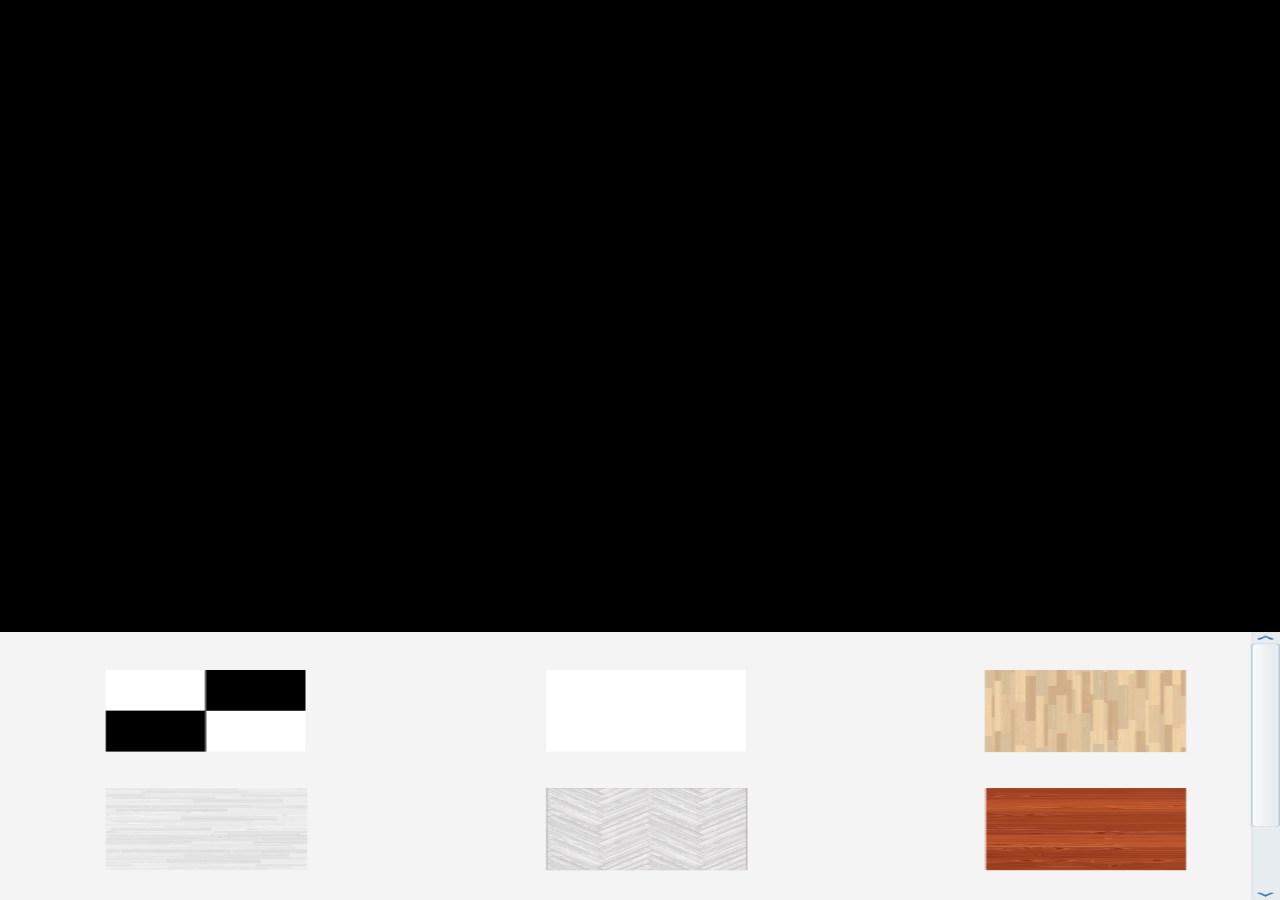
==== bin/index.html @ fc6c50c6 "scroll" ====
﻿<!DOCTYPE html>
<html>
<head>
	<meta charset='utf-8' />
	<title>www.layabox.com</title>
	<meta name='viewport' content='width=device-width,initial-scale=1.0,minimum-scale=1.0,maximum-scale=1.0,user-scalable=no'
	/>
	<meta name="renderer" content="webkit"/>
	<meta name='apple-mobile-web-app-capable' content='yes' />
	<meta name='full-screen' content='true' />
	<meta name='x5-fullscreen' content='true' />
	<meta name='360-fullscreen' content='true' />
	<meta name="laya" screenorientation ="landscape"/>
	<meta http-equiv="X-UA-Compatible" content="IE=edge,chrome=1"/>
	<meta http-equiv='expires' content='0' />
	<meta http-equiv="Cache-Control" content="no-siteapp"/>
</head>
<body>
	<!--以下引用了常用类库，如果不使用，可以删除-->
	
	<!--核心包，封装了显示对象渲染，事件，时间管理，时间轴动画，缓动，消息交互,socket，本地存储，鼠标触摸，声音，加载，颜色滤镜，位图字体等-->
	<script type="text/javascript" src="libs/laya.core.js"></script>
	<!--提供了微信小游戏的适配-->
	<script type="text/javascript" src="libs/laya.wxmini.js"></script>
	<!--封装了webgl渲染管线，如果使用webgl渲染，可以在初始化时调用Laya.init(1000,800,laya.webgl.WebGL);-->
    <script type="text/javascript" src="libs/laya.webgl.js"></script>
	<!--是动画模块，包含了swf动画，骨骼动画等-->
    <script type="text/javascript" src="libs/laya.ani.js"></script>
	<!--包含更多webgl滤镜，比如外发光，阴影，模糊以及更多-->
    <script type="text/javascript" src="libs/laya.filter.js"></script>
	<!--封装了html动态排版功能-->
    <script type="text/javascript" src="libs/laya.html.js"></script>
	<!--粒子类库-->
    <script type="text/javascript" src="libs/laya.particle.js"></script>
	<!--提供tileMap解析支持-->
    <script type="text/javascript" src="libs/laya.tiledmap.js"></script>
	<!--提供了制作UI的各种组件实现-->
    <script type="text/javascript" src="libs/laya.ui.js"></script>
	<!--自定义的js(src文件夹下)文件自动添加到下面jsfile模块标签里面里，js的顺序可以手动修改，修改后保留修改的顺序，新增加的js会默认依次追加到标签里-->
	<!--删除标签，ide不会自动添加js文件，请谨慎操作-->
	
	<script src="../src/ui/layaUI.max.all.js"></script>
	<!--jsfile--startTag-->
	<script src="../src/Laya.js"></script>
	<script src="../src/LayaSample.js"></script>
	<!--jsfile--endTag-->
</body>
</html>
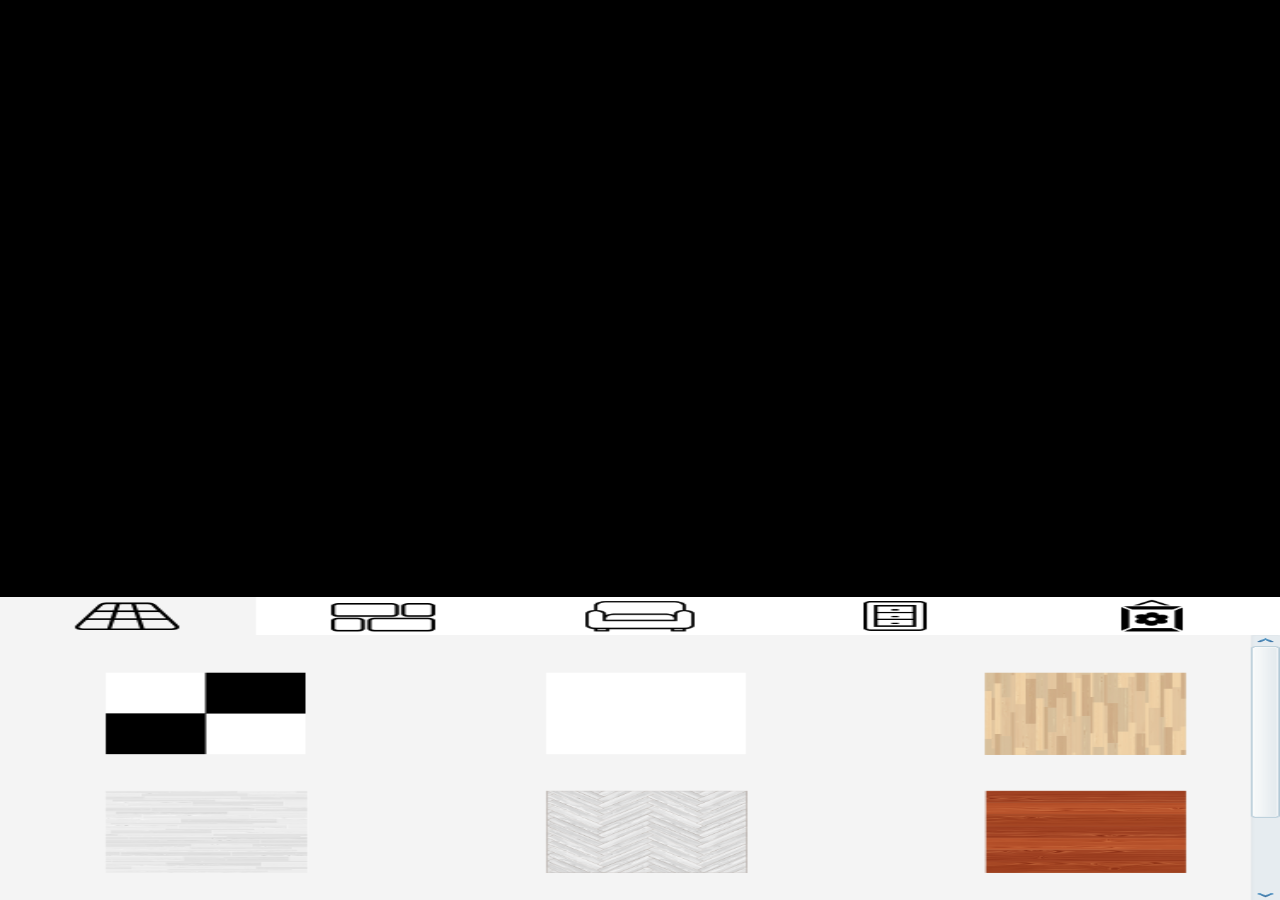
==== commit d3e14589: "iall tab" ====
--- a/bin/index.html
+++ b/bin/index.html
@@ -1,48 +1,48 @@
-﻿<!DOCTYPE html>
-<html>
-<head>
-	<meta charset='utf-8' />
-	<title>www.layabox.com</title>
-	<meta name='viewport' content='width=device-width,initial-scale=1.0,minimum-scale=1.0,maximum-scale=1.0,user-scalable=no'
-	/>
-	<meta name="renderer" content="webkit"/>
-	<meta name='apple-mobile-web-app-capable' content='yes' />
-	<meta name='full-screen' content='true' />
-	<meta name='x5-fullscreen' content='true' />
-	<meta name='360-fullscreen' content='true' />
-	<meta name="laya" screenorientation ="landscape"/>
-	<meta http-equiv="X-UA-Compatible" content="IE=edge,chrome=1"/>
-	<meta http-equiv='expires' content='0' />
-	<meta http-equiv="Cache-Control" content="no-siteapp"/>
-</head>
-<body>
-	<!--以下引用了常用类库，如果不使用，可以删除-->
-	
-	<!--核心包，封装了显示对象渲染，事件，时间管理，时间轴动画，缓动，消息交互,socket，本地存储，鼠标触摸，声音，加载，颜色滤镜，位图字体等-->
-	<script type="text/javascript" src="libs/laya.core.js"></script>
-	<!--提供了微信小游戏的适配-->
-	<script type="text/javascript" src="libs/laya.wxmini.js"></script>
-	<!--封装了webgl渲染管线，如果使用webgl渲染，可以在初始化时调用Laya.init(1000,800,laya.webgl.WebGL);-->
-    <script type="text/javascript" src="libs/laya.webgl.js"></script>
-	<!--是动画模块，包含了swf动画，骨骼动画等-->
-    <script type="text/javascript" src="libs/laya.ani.js"></script>
-	<!--包含更多webgl滤镜，比如外发光，阴影，模糊以及更多-->
-    <script type="text/javascript" src="libs/laya.filter.js"></script>
-	<!--封装了html动态排版功能-->
-    <script type="text/javascript" src="libs/laya.html.js"></script>
-	<!--粒子类库-->
-    <script type="text/javascript" src="libs/laya.particle.js"></script>
-	<!--提供tileMap解析支持-->
-    <script type="text/javascript" src="libs/laya.tiledmap.js"></script>
-	<!--提供了制作UI的各种组件实现-->
-    <script type="text/javascript" src="libs/laya.ui.js"></script>
-	<!--自定义的js(src文件夹下)文件自动添加到下面jsfile模块标签里面里，js的顺序可以手动修改，修改后保留修改的顺序，新增加的js会默认依次追加到标签里-->
-	<!--删除标签，ide不会自动添加js文件，请谨慎操作-->
-	
-	<script src="../src/ui/layaUI.max.all.js"></script>
-	<!--jsfile--startTag-->
-	<script src="../src/Laya.js"></script>
-	<script src="../src/LayaSample.js"></script>
-	<!--jsfile--endTag-->
-</body>
+﻿<!DOCTYPE html>
+<html>
+<head>
+	<meta charset='utf-8' />
+	<title>我的创意之家</title>
+	<meta name='viewport' content='width=device-width,initial-scale=1.0,minimum-scale=1.0,maximum-scale=1.0,user-scalable=no'
+	/>
+	<meta name="renderer" content="webkit"/>
+	<meta name='apple-mobile-web-app-capable' content='yes' />
+	<meta name='full-screen' content='true' />
+	<meta name='x5-fullscreen' content='true' />
+	<meta name='360-fullscreen' content='true' />
+	<meta name="laya" screenorientation ="landscape"/>
+	<meta http-equiv="X-UA-Compatible" content="IE=edge,chrome=1"/>
+	<meta http-equiv='expires' content='0' />
+	<meta http-equiv="Cache-Control" content="no-siteapp"/>
+</head>
+<body>
+	<!--以下引用了常用类库，如果不使用，可以删除-->
+	
+	<!--核心包，封装了显示对象渲染，事件，时间管理，时间轴动画，缓动，消息交互,socket，本地存储，鼠标触摸，声音，加载，颜色滤镜，位图字体等-->
+	<script type="text/javascript" src="libs/laya.core.js"></script>
+	<!--提供了微信小游戏的适配-->
+	<script type="text/javascript" src="libs/laya.wxmini.js"></script>
+	<!--封装了webgl渲染管线，如果使用webgl渲染，可以在初始化时调用Laya.init(1000,800,laya.webgl.WebGL);-->
+    <script type="text/javascript" src="libs/laya.webgl.js"></script>
+	<!--是动画模块，包含了swf动画，骨骼动画等-->
+    <script type="text/javascript" src="libs/laya.ani.js"></script>
+	<!--包含更多webgl滤镜，比如外发光，阴影，模糊以及更多-->
+    <script type="text/javascript" src="libs/laya.filter.js"></script>
+	<!--封装了html动态排版功能-->
+    <script type="text/javascript" src="libs/laya.html.js"></script>
+	<!--粒子类库-->
+    <script type="text/javascript" src="libs/laya.particle.js"></script>
+	<!--提供tileMap解析支持-->
+    <script type="text/javascript" src="libs/laya.tiledmap.js"></script>
+	<!--提供了制作UI的各种组件实现-->
+    <script type="text/javascript" src="libs/laya.ui.js"></script>
+	<!--自定义的js(src文件夹下)文件自动添加到下面jsfile模块标签里面里，js的顺序可以手动修改，修改后保留修改的顺序，新增加的js会默认依次追加到标签里-->
+	<!--删除标签，ide不会自动添加js文件，请谨慎操作-->
+	
+	<script src="../src/ui/layaUI.max.all.js"></script>
+	<!--jsfile--startTag-->
+	<script src="../src/Laya.js"></script>
+	<script src="../src/LayaSample.js"></script>
+	<!--jsfile--endTag-->
+</body>
 </html>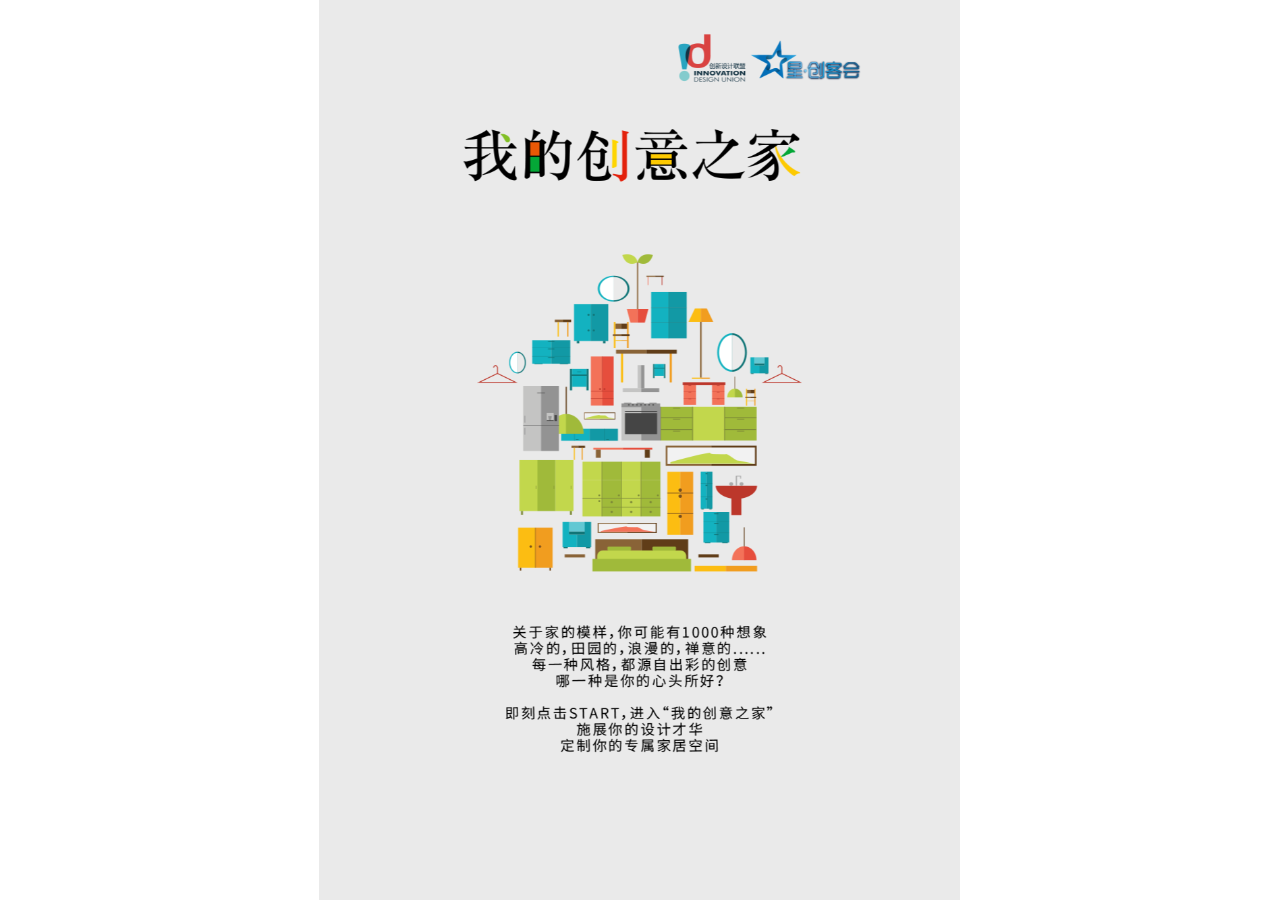
==== commit 2028ffef: "完成" ====
--- a/bin/index.html
+++ b/bin/index.html
@@ -14,6 +14,7 @@
 	<meta http-equiv="X-UA-Compatible" content="IE=edge,chrome=1"/>
 	<meta http-equiv='expires' content='0' />
 	<meta http-equiv="Cache-Control" content="no-siteapp"/>
+	<link rel="stylesheet" href="css/style.css">
 </head>
 <body>
 	<!--以下引用了常用类库，如果不使用，可以删除-->
@@ -24,16 +25,8 @@
 	<script type="text/javascript" src="libs/laya.wxmini.js"></script>
 	<!--封装了webgl渲染管线，如果使用webgl渲染，可以在初始化时调用Laya.init(1000,800,laya.webgl.WebGL);-->
     <script type="text/javascript" src="libs/laya.webgl.js"></script>
-	<!--是动画模块，包含了swf动画，骨骼动画等-->
-    <script type="text/javascript" src="libs/laya.ani.js"></script>
-	<!--包含更多webgl滤镜，比如外发光，阴影，模糊以及更多-->
-    <script type="text/javascript" src="libs/laya.filter.js"></script>
 	<!--封装了html动态排版功能-->
     <script type="text/javascript" src="libs/laya.html.js"></script>
-	<!--粒子类库-->
-    <script type="text/javascript" src="libs/laya.particle.js"></script>
-	<!--提供tileMap解析支持-->
-    <script type="text/javascript" src="libs/laya.tiledmap.js"></script>
 	<!--提供了制作UI的各种组件实现-->
     <script type="text/javascript" src="libs/laya.ui.js"></script>
 	<!--自定义的js(src文件夹下)文件自动添加到下面jsfile模块标签里面里，js的顺序可以手动修改，修改后保留修改的顺序，新增加的js会默认依次追加到标签里-->
@@ -42,7 +35,16 @@
 	<script src="../src/ui/layaUI.max.all.js"></script>
 	<!--jsfile--startTag-->
 	<script src="../src/Laya.js"></script>
-	<script src="../src/LayaSample.js"></script>
+	<!--<script src="../src/LayaSample.js"></script>-->
 	<!--jsfile--endTag-->
+	<div id="footer">
+		<span class="text">*长按保存图片既可分享</span>
+		<div class="link"><a href="#" onclick="showOpen();return false;"><img src="css/share.png" alt=""></a></div>
+		<div class="link"><a href="./"><img src="css/again.png" alt=""></a></div>
+	</div>
+	<div id="open">
+		<div class="bg"></div>
+		<a class="main" href="#" onclick="hideOpen();return false;"><img src="css/img.jpg" alt=""></a>
+	</div>
 </body>
 </html>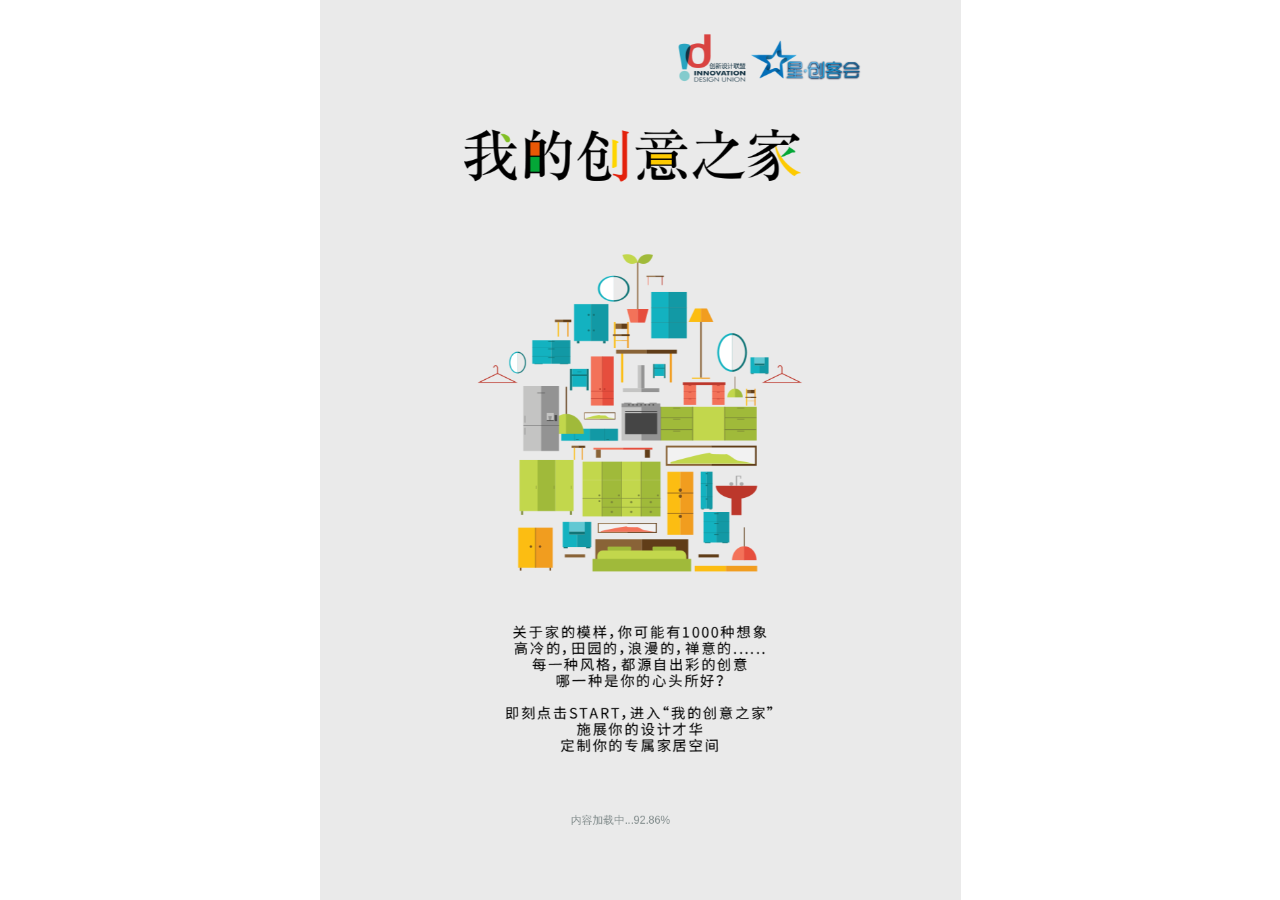
==== commit 536eacec: "share" ====
--- a/bin/index.html
+++ b/bin/index.html
@@ -2,7 +2,7 @@
 <html>
 <head>
 	<meta charset='utf-8' />
-	<title>我的创意之家</title>
+	<title>快来看！你心中的家原来是这样的！</title>
 	<meta name='viewport' content='width=device-width,initial-scale=1.0,minimum-scale=1.0,maximum-scale=1.0,user-scalable=no'
 	/>
 	<meta name="renderer" content="webkit"/>
@@ -12,13 +12,11 @@
 	<meta name='360-fullscreen' content='true' />
 	<meta name="laya" screenorientation ="landscape"/>
 	<meta http-equiv="X-UA-Compatible" content="IE=edge,chrome=1"/>
-	<meta http-equiv='expires' content='0' />
-	<meta http-equiv="Cache-Control" content="no-siteapp"/>
 	<link rel="stylesheet" href="css/style.css">
 </head>
 <body>
 	<!--以下引用了常用类库，如果不使用，可以删除-->
-	
+	<script type="text/javascript" src="css/zepto.min.js"></script>
 	<!--核心包，封装了显示对象渲染，事件，时间管理，时间轴动画，缓动，消息交互,socket，本地存储，鼠标触摸，声音，加载，颜色滤镜，位图字体等-->
 	<script type="text/javascript" src="libs/laya.core.js"></script>
 	<!--提供了微信小游戏的适配-->
@@ -34,17 +32,30 @@
 	
 	<script src="../src/ui/layaUI.max.all.js"></script>
 	<!--jsfile--startTag-->
+
 	<script src="../src/Laya.js"></script>
 	<!--<script src="../src/LayaSample.js"></script>-->
 	<!--jsfile--endTag-->
 	<div id="footer">
 		<span class="text">*长按保存图片既可分享</span>
 		<div class="link"><a href="#" onclick="showOpen();return false;"><img src="css/share.png" alt=""></a></div>
-		<div class="link"><a href="./"><img src="css/again.png" alt=""></a></div>
+		<div class="link"><a href="#" onclick="window.location.reload()"><img src="css/again.png" alt=""></a></div>
 	</div>
 	<div id="open">
 		<div class="bg"></div>
 		<a class="main" href="#" onclick="hideOpen();return false;"><img src="css/img.jpg" alt=""></a>
+		<a class="main-quan" href="#" onclick="hideQuan();return false;"><img src="css/quan.png" alt=""></a>
+	</div>
+	<div style="display:none">
+		<script>
+var _hmt = _hmt || [];
+(function() {
+  var hm = document.createElement("script");
+  hm.src = "https://hm.baidu.com/hm.js?b123e3b2a30f2be1bdfd5ea4cf6e84ee";
+  var s = document.getElementsByTagName("script")[0]; 
+  s.parentNode.insertBefore(hm, s);
+})();
+</script>
 	</div>
 </body>
 </html>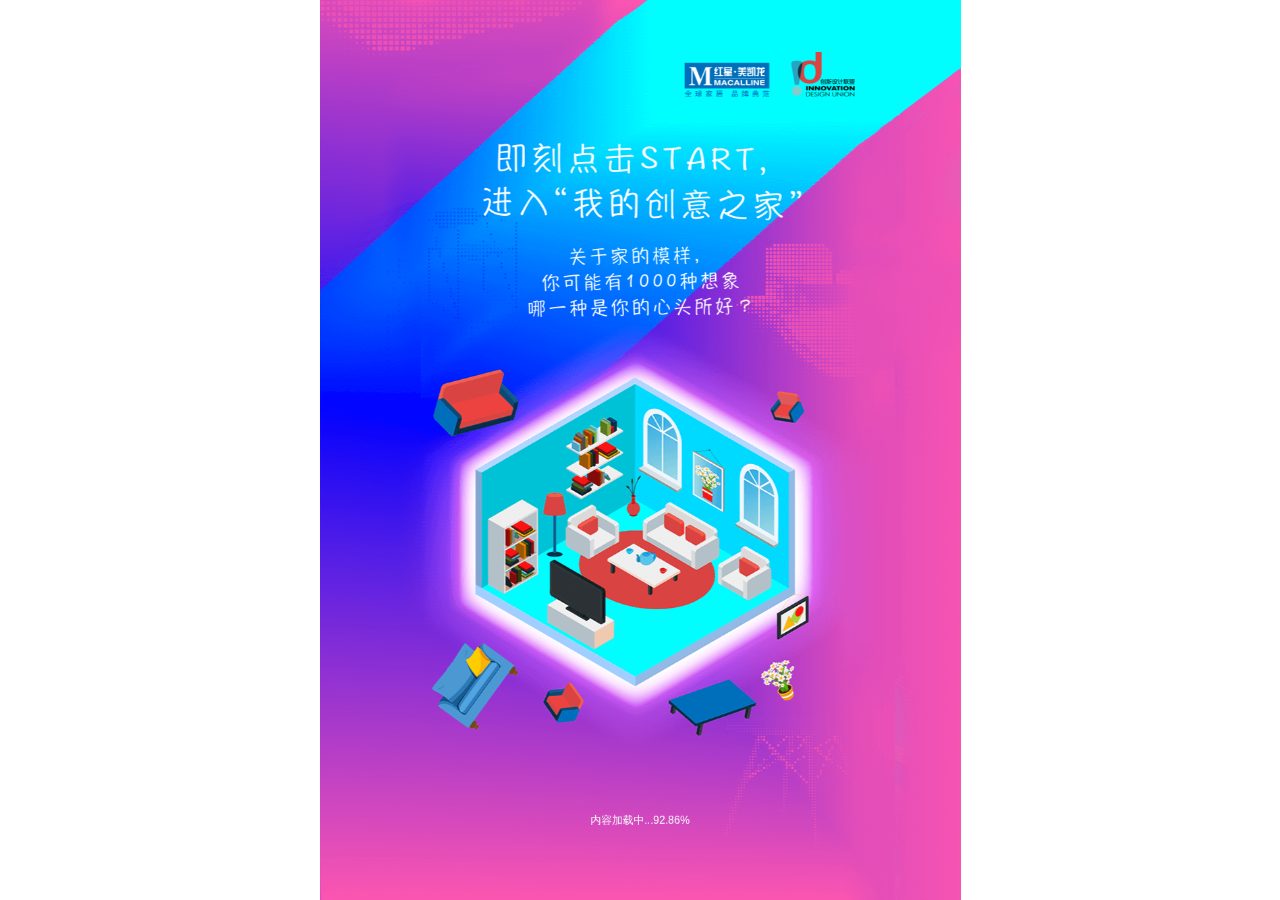
==== commit c0b18c76: "new" ====
--- a/bin/index.html
+++ b/bin/index.html
@@ -37,7 +37,9 @@
 	<!--<script src="../src/LayaSample.js"></script>-->
 	<!--jsfile--endTag-->
 	<div id="footer">
-		<span class="text">*长按保存图片既可分享</span>
+		<div class="text">长按保存优秀创意家设计案例</div>
+		<div class="text">线下展会现场展示给工作人员，既可领取精美礼品一份</div>
+		<div class="text">&nbsp;</div>
 		<div class="link"><a href="#" onclick="showOpen();return false;"><img src="css/share.png" alt=""></a></div>
 		<div class="link"><a href="#" onclick="window.location.reload()"><img src="css/again.png" alt=""></a></div>
 	</div>
--- a/bin/css/style.css
+++ b/bin/css/style.css
@@ -0,0 +1,56 @@
+#footer{
+    position: fixed;
+    z-index: 999;
+        bottom: 0;
+        left:0;
+        width: 100%;
+        background-color: #fff;
+        padding-top:10px;
+        display: none;
+}
+#footer .text{
+    padding-left: 20px;color: #333;font-size: 12px;line-height: 1.6;
+}
+#footer .link{
+    width: 100%;text-align: center;
+    padding: 10px 0;
+}
+#footer img{
+    width: 70%;
+    
+}
+
+#open{
+    position: fixed;
+    text-align: center;
+    z-index: 9999;
+    width:100%;height:100%;
+    display: none;
+    left:0;top:0;
+}
+#open .bg{
+    background: #000;
+    opacity: 0.5;
+    width:100%;height:100%;
+}
+#open .main{
+width: 100%;
+position: fixed;
+display: block;
+left:0;top:0;
+}
+#open .main img{
+    width: 85%;
+}
+
+.main-quan{
+    display: none;
+    width: 100%;height:100%;
+    position: fixed;left:0;top:0;
+    background-color: #000;opacity: 0.7;
+}
+.main-quan img{position: fixed;
+    right:0;
+    top:0;
+    
+    width: 100%;}